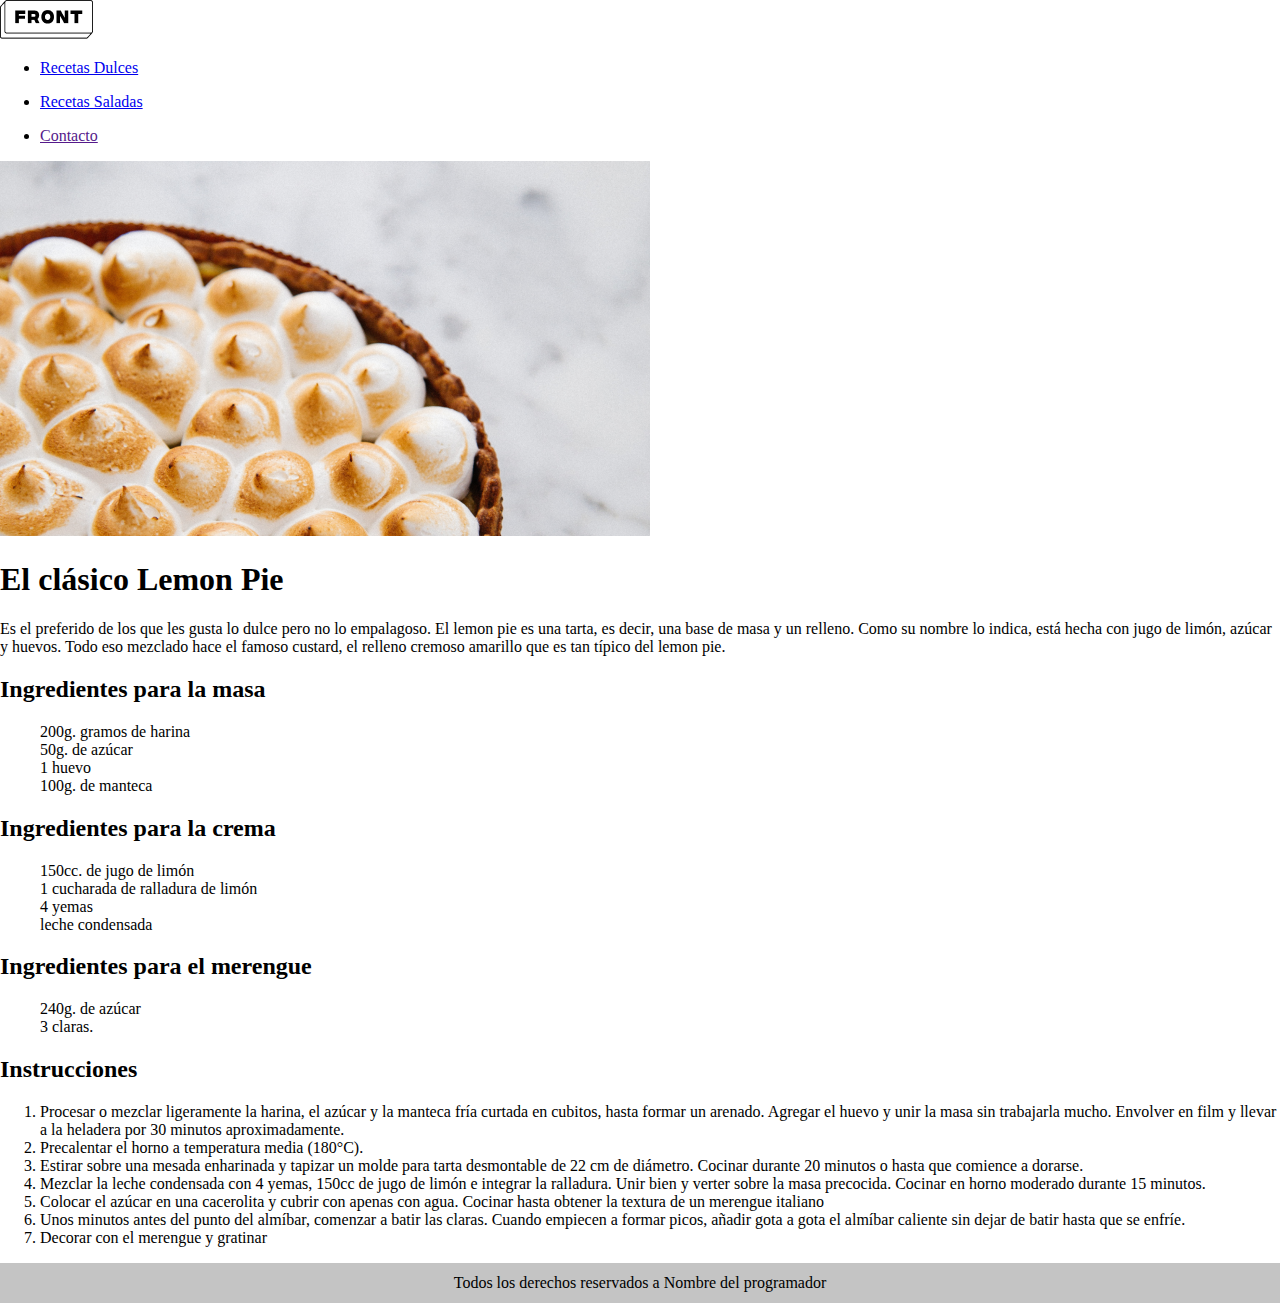
==== index.html @ 7b99ad45 "Front-end Clase 4" ====
<!DOCTYPE html>
<html lang="es">
<head>
    <meta charset="UTF-8">
    <meta http-equiv="X-UA-Compatible" content="IE=edge">
    <meta name="viewport" content="width=device-width, initial-scale=1.0">
    <title>Document</title>
    <link rel="stylesheet" href="css/style.css">
</head>
<body>
<nav>
    <img src="img/logo-front.png" alt="">
   <ul>
       <li><a href="https://www.recetasdeescandalo.com/postres-reposteria/dulces-tradicionales/" target="_blank">Recetas Dulces</a></li>
   </ul>
   <ul>
       <li><a href="https://es.tastemade.com/recetas/Recetas-Saladas" target="_blank">Recetas Saladas</a></li>
   </ul>
   <ul>
       <li><a href="">Contacto</a></li>
   </ul>
</nav>
<header>
    <img src="img/lemon-pie.png" alt="">
</header>

<section>
    <h1>El clásico Lemon Pie</h1>
    <p>Es el preferido de los que les gusta lo dulce pero no lo empalagoso. El lemon pie es una tarta, es decir, una base de masa y un relleno. Como su nombre lo indica, está hecha con jugo de limón, azúcar y huevos. Todo eso mezclado hace el famoso custard, el relleno cremoso amarillo que es tan típico del lemon pie.</p>
</section>
<section>
    <h2>Ingredientes para la masa  </h2>
    <ul type = "none">
        <li>200g. gramos de harina </li>
        <li>50g. de azúcar</li>
        <li>1 huevo</li>
        <li>100g. de manteca</li>
    </ul>
    <h2>Ingredientes para la crema</h2>
    <ul type = "none">
        <li>150cc. de jugo de limón</li>
        <li>1 cucharada de ralladura de limón</li>
        <li>4 yemas</li>
        <li>leche condensada</li>
    </ul>
    <h2>Ingredientes para el merengue</h2>
    <ul type = "none">
        <li>240g. de azúcar</li>
        <li>3 claras.</li>
    </ul>

    <h2>Instrucciones</h2>
    <ol>
        <li>Procesar o mezclar ligeramente la harina, el azúcar y la manteca fría curtada en cubitos, hasta formar un arenado. Agregar el huevo y unir la masa sin trabajarla mucho. Envolver en film y llevar a la heladera por 30 minutos aproximadamente.</li>
        <li>Precalentar el horno a temperatura media (180°C).</li>
        <li>Estirar sobre una mesada enharinada y tapizar un molde para tarta desmontable de 22 cm de diámetro. Cocinar durante 20 minutos o hasta que comience a dorarse.</li>
        <li>Mezclar la leche condensada con 4 yemas, 150cc de jugo de limón e integrar la ralladura. Unir bien y verter sobre la masa precocida. Cocinar en horno moderado durante 15 minutos.</li>
        <li>Colocar el azúcar en una cacerolita y cubrir con apenas con agua. Cocinar hasta obtener la textura de un merengue italiano</li>
        <li>Unos minutos antes del punto del almíbar, comenzar a batir las claras. Cuando empiecen a formar picos, añadir gota a gota el almíbar caliente sin dejar de batir hasta que se enfríe.</li>
        <li>Decorar con el merengue y gratinar</li>
    </ol>
</section>
    <footer><p>Todos los derechos reservados a Nombre del programador</p></footer>
</body>
</html>
---- css/style.css ----
body{
    margin: 0px;
}
footer{
    display:flex;
    justify-content: center;
    background-color: #c4c4c4;
    height: 40px;
}

footer>p {
    margin: 0px 0px;
    align-self: center;
    color: #000000;
}
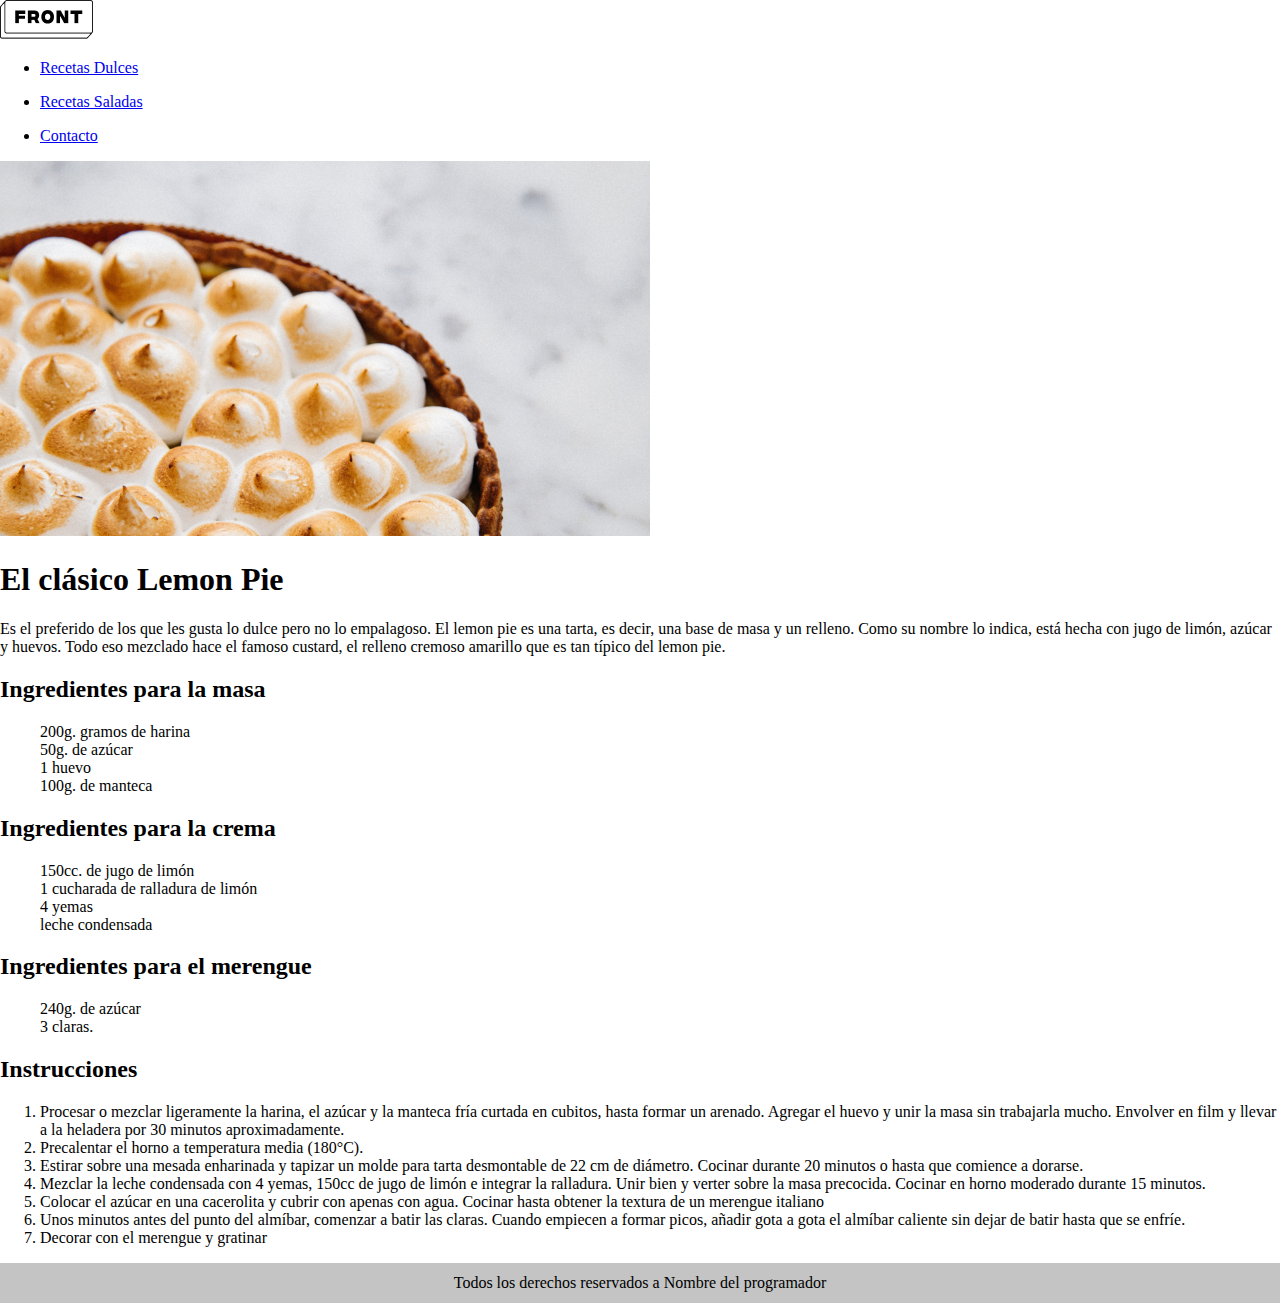
==== commit 1cbca12e: "vinculada la pagina de contactos" ====
--- a/index.html
+++ b/index.html
@@ -17,7 +17,7 @@
        <li><a href="https://es.tastemade.com/recetas/Recetas-Saladas" target="_blank">Recetas Saladas</a></li>
    </ul>
    <ul>
-       <li><a href="">Contacto</a></li>
+       <li><a href="contacto.html">Contacto</a></li>
    </ul>
 </nav>
 <header>
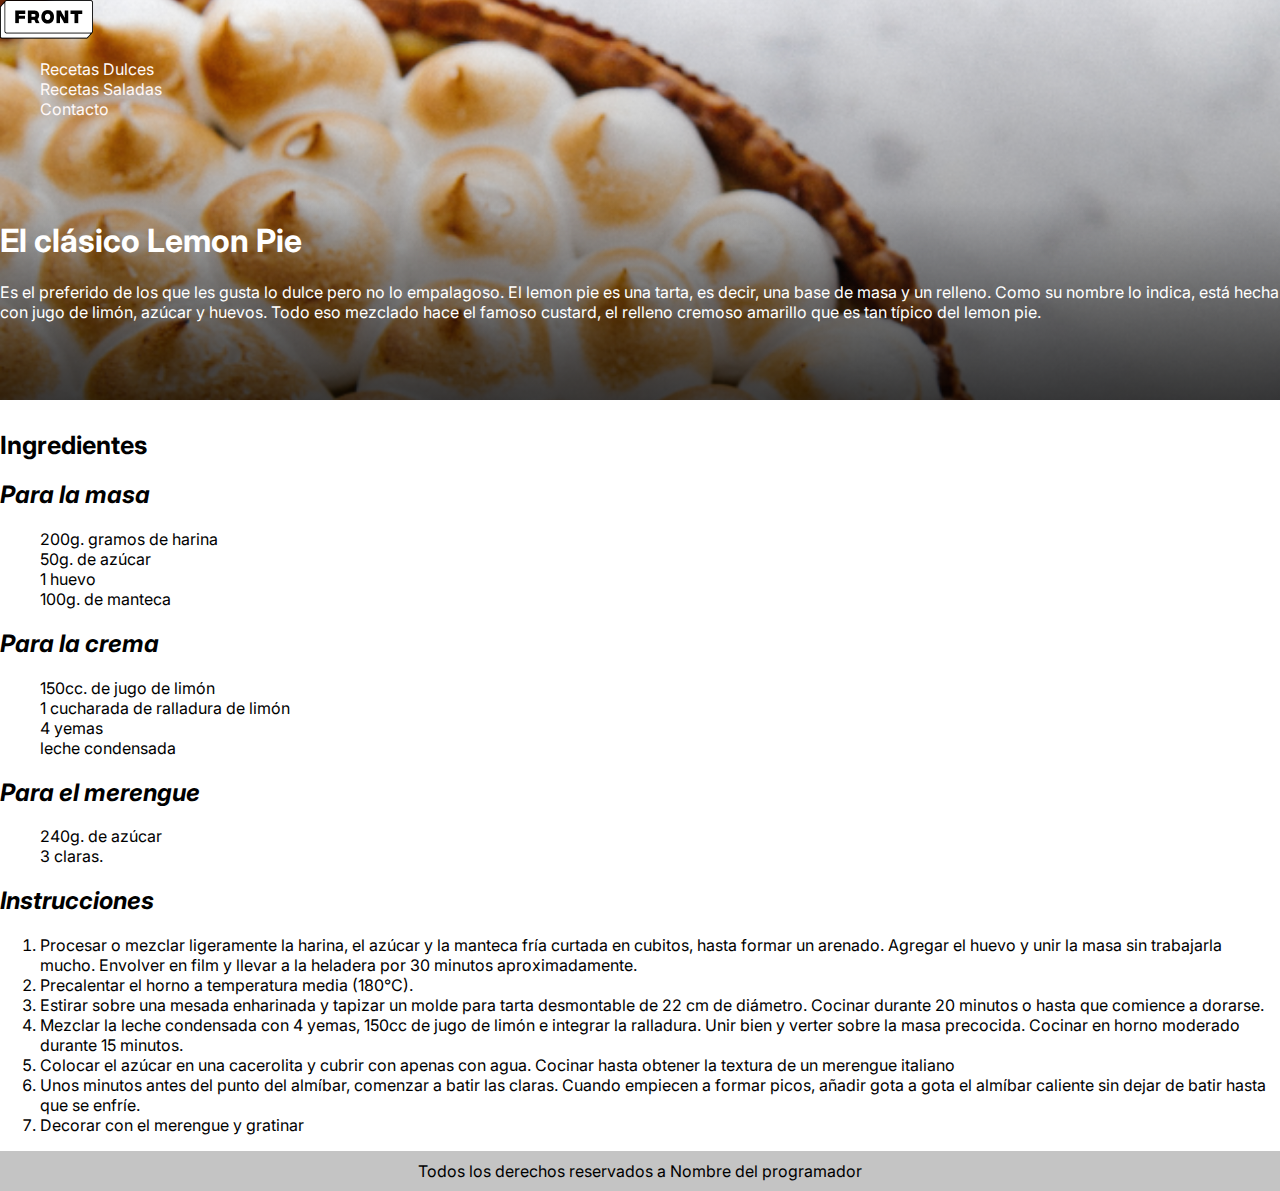
==== commit 5e76d372: "Se agregó transparencia sobre el header" ====
--- a/index.html
+++ b/index.html
@@ -4,52 +4,52 @@
     <meta charset="UTF-8">
     <meta http-equiv="X-UA-Compatible" content="IE=edge">
     <meta name="viewport" content="width=device-width, initial-scale=1.0">
-    <title>Document</title>
+    <title>Recetas</title>
+    <link rel="stylesheet" href="https://cdnjs.cloudflare.com/ajax/libs/font-awesome/5.15.3/css/all.min.css" integrity="sha512-iBBXm8fW90+nuLcSKlbmrPcLa0OT92xO1BIsZ+ywDWZCvqsWgccV3gFoRBv0z+8dLJgyAHIhR35VZc2oM/gI1w==" crossorigin="anonymous" />
     <link rel="stylesheet" href="css/style.css">
 </head>
 <body>
-<nav>
-    <img src="img/logo-front.png" alt="">
-   <ul>
-       <li><a href="https://www.recetasdeescandalo.com/postres-reposteria/dulces-tradicionales/" target="_blank">Recetas Dulces</a></li>
-   </ul>
-   <ul>
-       <li><a href="https://es.tastemade.com/recetas/Recetas-Saladas" target="_blank">Recetas Saladas</a></li>
-   </ul>
-   <ul>
-       <li><a href="contacto.html">Contacto</a></li>
-   </ul>
-</nav>
+
 <header>
-    <img src="img/lemon-pie.png" alt="">
-</header>
-
-<section>
+    <div>
+        <nav>
+            <img src="img/logo-front.png" alt="">
+           <ul type = "none">
+               <li><a href="https://www.recetasdeescandalo.com/postres-reposteria/dulces-tradicionales/" target="_blank">Recetas Dulces</a></li>
+               <li><a href="https://es.tastemade.com/recetas/Recetas-Saladas" target="_blank">Recetas Saladas</a></li>
+               <li><a href="contacto.html">Contacto</a></li>
+           </ul>
+              
+        </nav>
+  <div class="capa">
     <h1>El clásico Lemon Pie</h1>
     <p>Es el preferido de los que les gusta lo dulce pero no lo empalagoso. El lemon pie es una tarta, es decir, una base de masa y un relleno. Como su nombre lo indica, está hecha con jugo de limón, azúcar y huevos. Todo eso mezclado hace el famoso custard, el relleno cremoso amarillo que es tan típico del lemon pie.</p>
-</section>
+  </div>
+    </div>
+</header>
 <section>
-    <h2>Ingredientes para la masa  </h2>
+    <span><i class="fas fa-shopping-basket"></i> Ingredientes</span>
+    <h2>  Para la masa  </h2>
     <ul type = "none">
         <li>200g. gramos de harina </li>
         <li>50g. de azúcar</li>
         <li>1 huevo</li>
         <li>100g. de manteca</li>
     </ul>
-    <h2>Ingredientes para la crema</h2>
+    <h2> Para la crema</h2>
     <ul type = "none">
         <li>150cc. de jugo de limón</li>
         <li>1 cucharada de ralladura de limón</li>
         <li>4 yemas</li>
         <li>leche condensada</li>
     </ul>
-    <h2>Ingredientes para el merengue</h2>
+    <h2>Para el merengue</h2>
     <ul type = "none">
         <li>240g. de azúcar</li>
         <li>3 claras.</li>
     </ul>
 
-    <h2>Instrucciones</h2>
+    <h2> <i class="fas fa-bars"></i> Instrucciones</h2>
     <ol>
         <li>Procesar o mezclar ligeramente la harina, el azúcar y la manteca fría curtada en cubitos, hasta formar un arenado. Agregar el huevo y unir la masa sin trabajarla mucho. Envolver en film y llevar a la heladera por 30 minutos aproximadamente.</li>
         <li>Precalentar el horno a temperatura media (180°C).</li>
--- a/css/style.css
+++ b/css/style.css
@@ -1,5 +1,47 @@
+@import url('https://fonts.googleapis.com/css2?family=Inter:wght@300;600&display=swap');
 body{
     margin: 0px;
+    font-family: 'Inter', sans-serif;
+}
+ul li a{
+    text-decoration: none;
+    color: #fff9f9;
+}
+header{
+    background-image: url(../img/lemon-pie.png);
+    background-repeat: no-repeat;
+    background-size: cover;
+    background-position: center;
+    height: 400px;
+}
+
+header div {
+    background: linear-gradient(rgba(0, 0, 0, 0),rgba(0, 0, 0, 0.5)) ;
+    height: 100%;
+    color:#ffffff;
+}
+header div.capa{
+    position: absolute;
+    top: 200px;
+    /* background-color: #0000003f; */
+    box-sizing: border-box;
+    height: 200px;
+    width: 100%;
+
+}
+h1 {
+    font-weight: bolder;
+}
+h2{
+    
+    font-style: italic;
+}
+section{
+    padding-top: 30px;
+}
+span{
+    font-weight: bolder;
+    font-size: 25px;
 }
 footer{
     display:flex;
